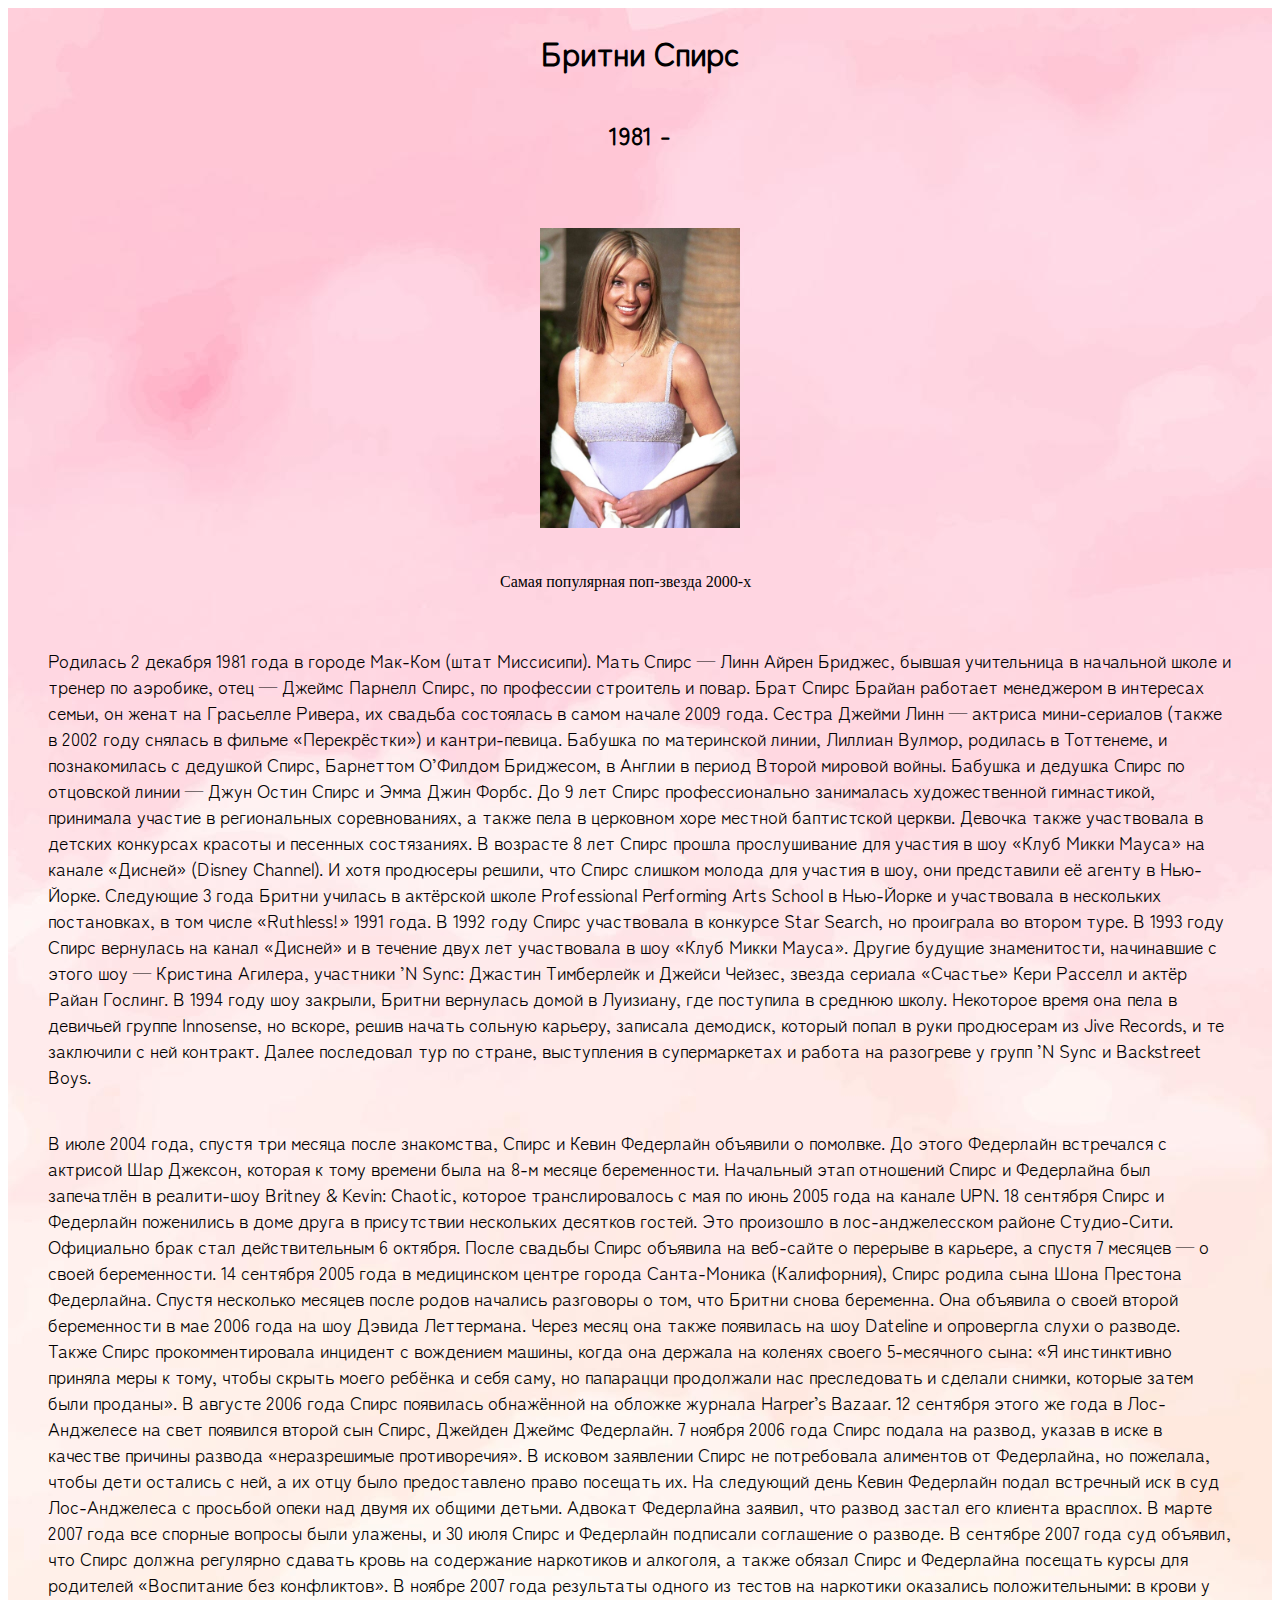
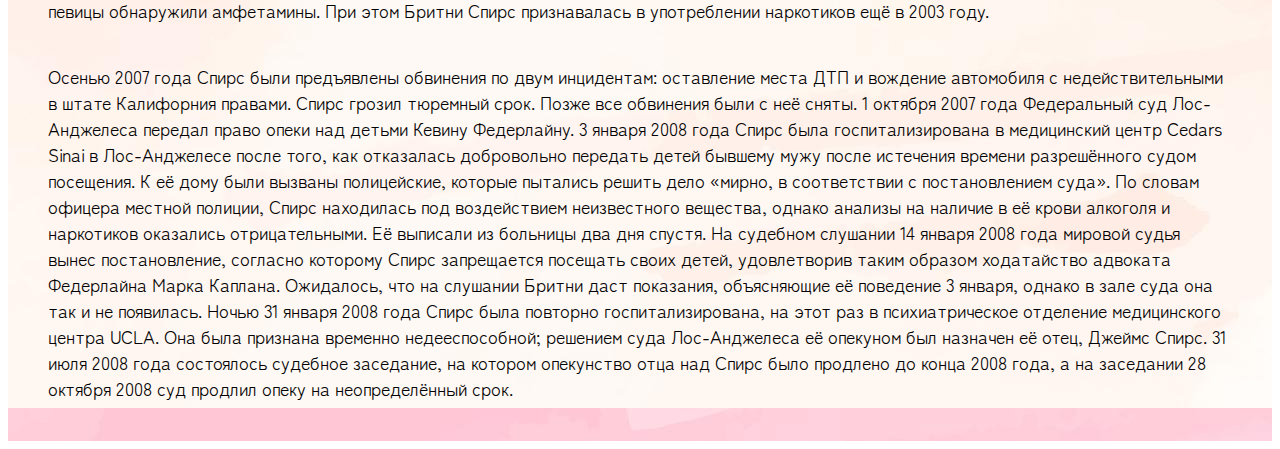
==== src/index.html @ d85186b7 "new directories" ====
<!DOCTYPE html>
<html lang="en">
<head>
    <meta charset="UTF-8">
    <title>Title</title>
    <link rel="stylesheet" href="style.css">
</head>
<body>
<div class="App">
    <h1 >Бритни Спирс</h1>
    <h2>1981 - </h2>
<figure class="fig">
    <p><img src="../imgs/C5258F1C-6F81-4D47-BEE6-2231B525DB49_5f19a5fd59e86.jpeg" alt="Бритни Спирс" class="img"/></p>
    <figcaption>Самая популярная поп-звезда 2000-х</figcaption>
    </figure>
    <div>
    <p>Родилась 2 декабря 1981 года в городе Мак-Ком (штат Миссисипи). Мать Спирс — Линн Айрен Бриджес, бывшая учительница в начальной школе и тренер по аэробике, отец — Джеймс Парнелл Спирс, по профессии строитель и повар. Брат Спирс Брайан работает менеджером в интересах семьи, он женат на Грасьелле Ривера, их свадьба состоялась в самом начале 2009 года. Сестра Джейми Линн — актриса мини-сериалов (также в 2002 году снялась в фильме «Перекрёстки») и кантри-певица. Бабушка по материнской линии, Лиллиан Вулмор, родилась в Тоттенеме, и познакомилась с дедушкой Спирс, Барнеттом О’Филдом Бриджесом, в Англии в период Второй мировой войны. Бабушка и дедушка Спирс по отцовской линии — Джун Остин Спирс и Эмма Джин Форбс.

        До 9 лет Спирс профессионально занималась художественной гимнастикой, принимала участие в региональных соревнованиях, а также пела в церковном хоре местной баптистской церкви. Девочка также участвовала в детских конкурсах красоты и песенных состязаниях.

        В возрасте 8 лет Спирс прошла прослушивание для участия в шоу «Клуб Микки Мауса» на канале «Дисней» (Disney Channel). И хотя продюсеры решили, что Спирс слишком молода для участия в шоу, они представили её агенту в Нью-Йорке. Следующие 3 года Бритни училась в актёрской школе Professional Performing Arts School в Нью-Йорке и участвовала в нескольких постановках, в том числе «Ruthless!» 1991 года. В 1992 году Спирс участвовала в конкурсе Star Search, но проиграла во втором туре.

        В 1993 году Спирс вернулась на канал «Дисней» и в течение двух лет участвовала в шоу «Клуб Микки Мауса». Другие будущие знаменитости, начинавшие с этого шоу — Кристина Агилера, участники ’N Sync: Джастин Тимберлейк и Джейси Чейзес, звезда сериала «Счастье» Кери Расселл и актёр Райан Гослинг.

        В 1994 году шоу закрыли, Бритни вернулась домой в Луизиану, где поступила в среднюю школу. Некоторое время она пела в девичьей группе Innosense, но вскоре, решив начать сольную карьеру, записала демодиск, который попал в руки продюсерам из Jive Records, и те заключили с ней контракт.

        Далее последовал тур по стране, выступления в супермаркетах и работа на разогреве у групп ’N Sync и Backstreet Boys.</p>
    <p>В июле 2004 года, спустя три месяца после знакомства, Спирс и Кевин Федерлайн объявили о помолвке. До этого Федерлайн встречался с актрисой Шар Джексон, которая к тому времени была на 8-м месяце беременности. Начальный этап отношений Спирс и Федерлайна был запечатлён в реалити-шоу Britney & Kevin: Chaotic, которое транслировалось с мая по июнь 2005 года на канале UPN. 18 сентября Спирс и Федерлайн поженились в доме друга в присутствии нескольких десятков гостей. Это произошло в лос-анджелесском районе Студио-Сити. Официально брак стал действительным 6 октября. После свадьбы Спирс объявила на веб-сайте о перерыве в карьере, а спустя 7 месяцев — о своей беременности. 14 сентября 2005 года в медицинском центре города Санта-Моника (Калифорния), Спирс родила сына Шона Престона Федерлайна.

        Спустя несколько месяцев после родов начались разговоры о том, что Бритни снова беременна. Она объявила о своей второй беременности в мае 2006 года на шоу Дэвида Леттермана. Через месяц она также появилась на шоу Dateline и опровергла слухи о разводе. Также Спирс прокомментировала инцидент с вождением машины, когда она держала на коленях своего 5-месячного сына: «Я инстинктивно приняла меры к тому, чтобы скрыть моего ребёнка и себя саму, но папарацци продолжали нас преследовать и сделали снимки, которые затем были проданы». В августе 2006 года Спирс появилась обнажённой на обложке журнала Harper’s Bazaar. 12 сентября этого же года в Лос-Анджелесе на свет появился второй сын Спирс, Джейден Джеймс Федерлайн.

        7 ноября 2006 года Спирс подала на развод, указав в иске в качестве причины развода «неразрешимые противоречия». В исковом заявлении Спирс не потребовала алиментов от Федерлайна, но пожелала, чтобы дети остались с ней, а их отцу было предоставлено право посещать их. На следующий день Кевин Федерлайн подал встречный иск в суд Лос-Анджелеса с просьбой опеки над двумя их общими детьми. Адвокат Федерлайна заявил, что развод застал его клиента врасплох. В марте 2007 года все спорные вопросы были улажены, и 30 июля Спирс и Федерлайн подписали соглашение о разводе.

        В сентябре 2007 года суд объявил, что Спирс должна регулярно сдавать кровь на содержание наркотиков и алкоголя, а также обязал Спирс и Федерлайна посещать курсы для родителей «Воспитание без конфликтов». В ноябре 2007 года результаты одного из тестов на наркотики оказались положительными: в крови у певицы обнаружили амфетамины. При этом Бритни Спирс признавалась в употреблении наркотиков ещё в 2003 году.</p>
    <p>Осенью 2007 года Спирс были предъявлены обвинения по двум инцидентам: оставление места ДТП и вождение автомобиля с недействительными в штате Калифорния правами. Спирс грозил тюремный срок. Позже все обвинения были с неё сняты. 1 октября 2007 года Федеральный суд Лос-Анджелеса передал право опеки над детьми Кевину Федерлайну.

        3 января 2008 года Спирс была госпитализирована в медицинский центр Cedars Sinai в Лос-Анджелесе после того, как отказалась добровольно передать детей бывшему мужу после истечения времени разрешённого судом посещения. К её дому были вызваны полицейские, которые пытались решить дело «мирно, в соответствии с постановлением суда». По словам офицера местной полиции, Спирс находилась под воздействием неизвестного вещества, однако анализы на наличие в её крови алкоголя и наркотиков оказались отрицательными. Её выписали из больницы два дня спустя.

        На судебном слушании 14 января 2008 года мировой судья вынес постановление, согласно которому Спирс запрещается посещать своих детей, удовлетворив таким образом ходатайство адвоката Федерлайна Марка Каплана. Ожидалось, что на слушании Бритни даст показания, объясняющие её поведение 3 января, однако в зале суда она так и не появилась.

        Ночью 31 января 2008 года Спирс была повторно госпитализирована, на этот раз в психиатрическое отделение медицинского центра UCLA. Она была признана временно недееспособной; решением суда Лос-Анджелеса её опекуном был назначен её отец, Джеймс Спирс.

        31 июля 2008 года состоялось судебное заседание, на котором опекунство отца над Спирс было продлено до конца 2008 года, а на заседании 28 октября 2008 суд продлил опеку на неопределённый срок.</p>
    </div>
    </div>
</body>
</html>
---- src/style.css ----
.App{
    display: flex;
    flex-direction: column;
    flex-wrap: wrap;
    align-items: center;
    justify-content: space-around;
    background-image: url("../imgs/5172214.jpg");
}
.img{
    width: 200px;

}
@font-face {
    font-family: ZenMaruGothic_Regular;

    src:url("../fonts/ZenMaruGothic-Regular.ttf");
}
h1,h2,p{
    font-family: ZenMaruGothic_Regular;
}

p {
    font-size: 18px;
    margin: 40px;
}
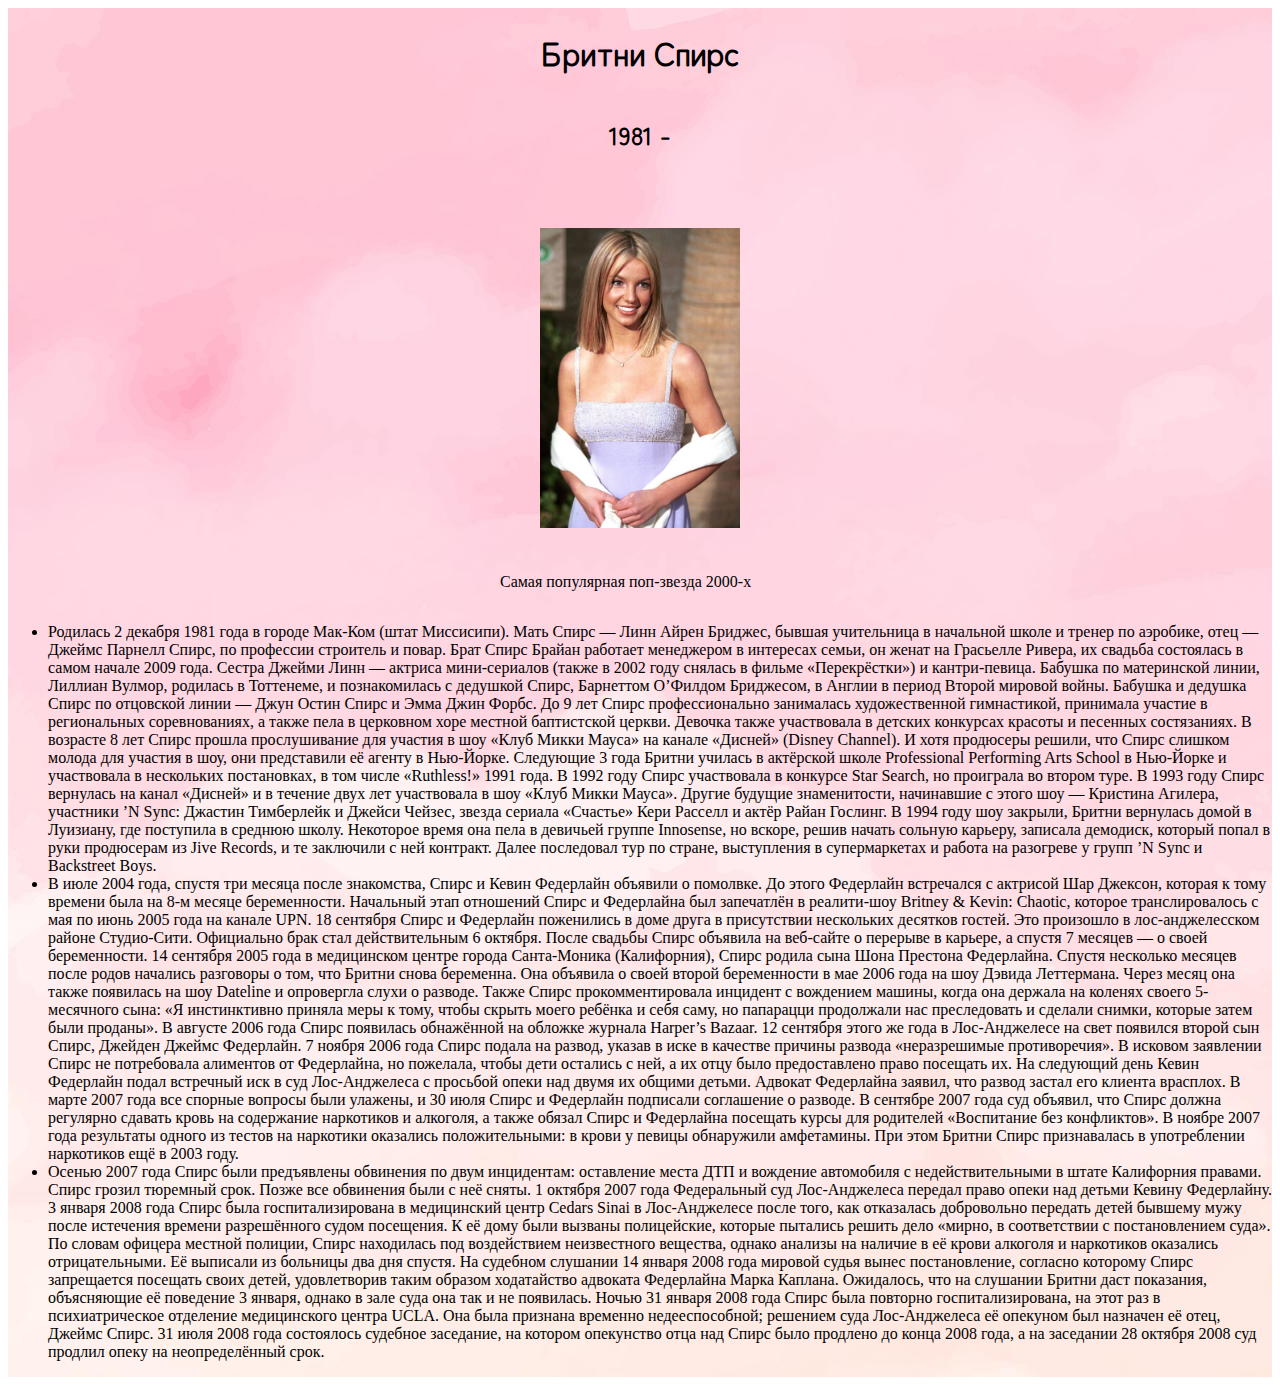
==== commit 6d41974c: "update list" ====
--- a/src/index.html
+++ b/src/index.html
@@ -13,8 +13,8 @@
     <p><img src="../imgs/C5258F1C-6F81-4D47-BEE6-2231B525DB49_5f19a5fd59e86.jpeg" alt="Бритни Спирс" class="img"/></p>
     <figcaption>Самая популярная поп-звезда 2000-х</figcaption>
     </figure>
-    <div>
-    <p>Родилась 2 декабря 1981 года в городе Мак-Ком (штат Миссисипи). Мать Спирс — Линн Айрен Бриджес, бывшая учительница в начальной школе и тренер по аэробике, отец — Джеймс Парнелл Спирс, по профессии строитель и повар. Брат Спирс Брайан работает менеджером в интересах семьи, он женат на Грасьелле Ривера, их свадьба состоялась в самом начале 2009 года. Сестра Джейми Линн — актриса мини-сериалов (также в 2002 году снялась в фильме «Перекрёстки») и кантри-певица. Бабушка по материнской линии, Лиллиан Вулмор, родилась в Тоттенеме, и познакомилась с дедушкой Спирс, Барнеттом О’Филдом Бриджесом, в Англии в период Второй мировой войны. Бабушка и дедушка Спирс по отцовской линии — Джун Остин Спирс и Эмма Джин Форбс.
+    <ul>
+    <li>Родилась 2 декабря 1981 года в городе Мак-Ком (штат Миссисипи). Мать Спирс — Линн Айрен Бриджес, бывшая учительница в начальной школе и тренер по аэробике, отец — Джеймс Парнелл Спирс, по профессии строитель и повар. Брат Спирс Брайан работает менеджером в интересах семьи, он женат на Грасьелле Ривера, их свадьба состоялась в самом начале 2009 года. Сестра Джейми Линн — актриса мини-сериалов (также в 2002 году снялась в фильме «Перекрёстки») и кантри-певица. Бабушка по материнской линии, Лиллиан Вулмор, родилась в Тоттенеме, и познакомилась с дедушкой Спирс, Барнеттом О’Филдом Бриджесом, в Англии в период Второй мировой войны. Бабушка и дедушка Спирс по отцовской линии — Джун Остин Спирс и Эмма Джин Форбс.
 
         До 9 лет Спирс профессионально занималась художественной гимнастикой, принимала участие в региональных соревнованиях, а также пела в церковном хоре местной баптистской церкви. Девочка также участвовала в детских конкурсах красоты и песенных состязаниях.
 
@@ -24,15 +24,15 @@
 
         В 1994 году шоу закрыли, Бритни вернулась домой в Луизиану, где поступила в среднюю школу. Некоторое время она пела в девичьей группе Innosense, но вскоре, решив начать сольную карьеру, записала демодиск, который попал в руки продюсерам из Jive Records, и те заключили с ней контракт.
 
-        Далее последовал тур по стране, выступления в супермаркетах и работа на разогреве у групп ’N Sync и Backstreet Boys.</p>
-    <p>В июле 2004 года, спустя три месяца после знакомства, Спирс и Кевин Федерлайн объявили о помолвке. До этого Федерлайн встречался с актрисой Шар Джексон, которая к тому времени была на 8-м месяце беременности. Начальный этап отношений Спирс и Федерлайна был запечатлён в реалити-шоу Britney & Kevin: Chaotic, которое транслировалось с мая по июнь 2005 года на канале UPN. 18 сентября Спирс и Федерлайн поженились в доме друга в присутствии нескольких десятков гостей. Это произошло в лос-анджелесском районе Студио-Сити. Официально брак стал действительным 6 октября. После свадьбы Спирс объявила на веб-сайте о перерыве в карьере, а спустя 7 месяцев — о своей беременности. 14 сентября 2005 года в медицинском центре города Санта-Моника (Калифорния), Спирс родила сына Шона Престона Федерлайна.
+        Далее последовал тур по стране, выступления в супермаркетах и работа на разогреве у групп ’N Sync и Backstreet Boys.</li>
+    <li>В июле 2004 года, спустя три месяца после знакомства, Спирс и Кевин Федерлайн объявили о помолвке. До этого Федерлайн встречался с актрисой Шар Джексон, которая к тому времени была на 8-м месяце беременности. Начальный этап отношений Спирс и Федерлайна был запечатлён в реалити-шоу Britney & Kevin: Chaotic, которое транслировалось с мая по июнь 2005 года на канале UPN. 18 сентября Спирс и Федерлайн поженились в доме друга в присутствии нескольких десятков гостей. Это произошло в лос-анджелесском районе Студио-Сити. Официально брак стал действительным 6 октября. После свадьбы Спирс объявила на веб-сайте о перерыве в карьере, а спустя 7 месяцев — о своей беременности. 14 сентября 2005 года в медицинском центре города Санта-Моника (Калифорния), Спирс родила сына Шона Престона Федерлайна.
 
         Спустя несколько месяцев после родов начались разговоры о том, что Бритни снова беременна. Она объявила о своей второй беременности в мае 2006 года на шоу Дэвида Леттермана. Через месяц она также появилась на шоу Dateline и опровергла слухи о разводе. Также Спирс прокомментировала инцидент с вождением машины, когда она держала на коленях своего 5-месячного сына: «Я инстинктивно приняла меры к тому, чтобы скрыть моего ребёнка и себя саму, но папарацци продолжали нас преследовать и сделали снимки, которые затем были проданы». В августе 2006 года Спирс появилась обнажённой на обложке журнала Harper’s Bazaar. 12 сентября этого же года в Лос-Анджелесе на свет появился второй сын Спирс, Джейден Джеймс Федерлайн.
 
         7 ноября 2006 года Спирс подала на развод, указав в иске в качестве причины развода «неразрешимые противоречия». В исковом заявлении Спирс не потребовала алиментов от Федерлайна, но пожелала, чтобы дети остались с ней, а их отцу было предоставлено право посещать их. На следующий день Кевин Федерлайн подал встречный иск в суд Лос-Анджелеса с просьбой опеки над двумя их общими детьми. Адвокат Федерлайна заявил, что развод застал его клиента врасплох. В марте 2007 года все спорные вопросы были улажены, и 30 июля Спирс и Федерлайн подписали соглашение о разводе.
 
-        В сентябре 2007 года суд объявил, что Спирс должна регулярно сдавать кровь на содержание наркотиков и алкоголя, а также обязал Спирс и Федерлайна посещать курсы для родителей «Воспитание без конфликтов». В ноябре 2007 года результаты одного из тестов на наркотики оказались положительными: в крови у певицы обнаружили амфетамины. При этом Бритни Спирс признавалась в употреблении наркотиков ещё в 2003 году.</p>
-    <p>Осенью 2007 года Спирс были предъявлены обвинения по двум инцидентам: оставление места ДТП и вождение автомобиля с недействительными в штате Калифорния правами. Спирс грозил тюремный срок. Позже все обвинения были с неё сняты. 1 октября 2007 года Федеральный суд Лос-Анджелеса передал право опеки над детьми Кевину Федерлайну.
+        В сентябре 2007 года суд объявил, что Спирс должна регулярно сдавать кровь на содержание наркотиков и алкоголя, а также обязал Спирс и Федерлайна посещать курсы для родителей «Воспитание без конфликтов». В ноябре 2007 года результаты одного из тестов на наркотики оказались положительными: в крови у певицы обнаружили амфетамины. При этом Бритни Спирс признавалась в употреблении наркотиков ещё в 2003 году.</li>
+    <li>Осенью 2007 года Спирс были предъявлены обвинения по двум инцидентам: оставление места ДТП и вождение автомобиля с недействительными в штате Калифорния правами. Спирс грозил тюремный срок. Позже все обвинения были с неё сняты. 1 октября 2007 года Федеральный суд Лос-Анджелеса передал право опеки над детьми Кевину Федерлайну.
 
         3 января 2008 года Спирс была госпитализирована в медицинский центр Cedars Sinai в Лос-Анджелесе после того, как отказалась добровольно передать детей бывшему мужу после истечения времени разрешённого судом посещения. К её дому были вызваны полицейские, которые пытались решить дело «мирно, в соответствии с постановлением суда». По словам офицера местной полиции, Спирс находилась под воздействием неизвестного вещества, однако анализы на наличие в её крови алкоголя и наркотиков оказались отрицательными. Её выписали из больницы два дня спустя.
 
@@ -40,8 +40,8 @@
 
         Ночью 31 января 2008 года Спирс была повторно госпитализирована, на этот раз в психиатрическое отделение медицинского центра UCLA. Она была признана временно недееспособной; решением суда Лос-Анджелеса её опекуном был назначен её отец, Джеймс Спирс.
 
-        31 июля 2008 года состоялось судебное заседание, на котором опекунство отца над Спирс было продлено до конца 2008 года, а на заседании 28 октября 2008 суд продлил опеку на неопределённый срок.</p>
-    </div>
+        31 июля 2008 года состоялось судебное заседание, на котором опекунство отца над Спирс было продлено до конца 2008 года, а на заседании 28 октября 2008 суд продлил опеку на неопределённый срок.</li>
+    </ul>
     </div>
 </body>
 </html>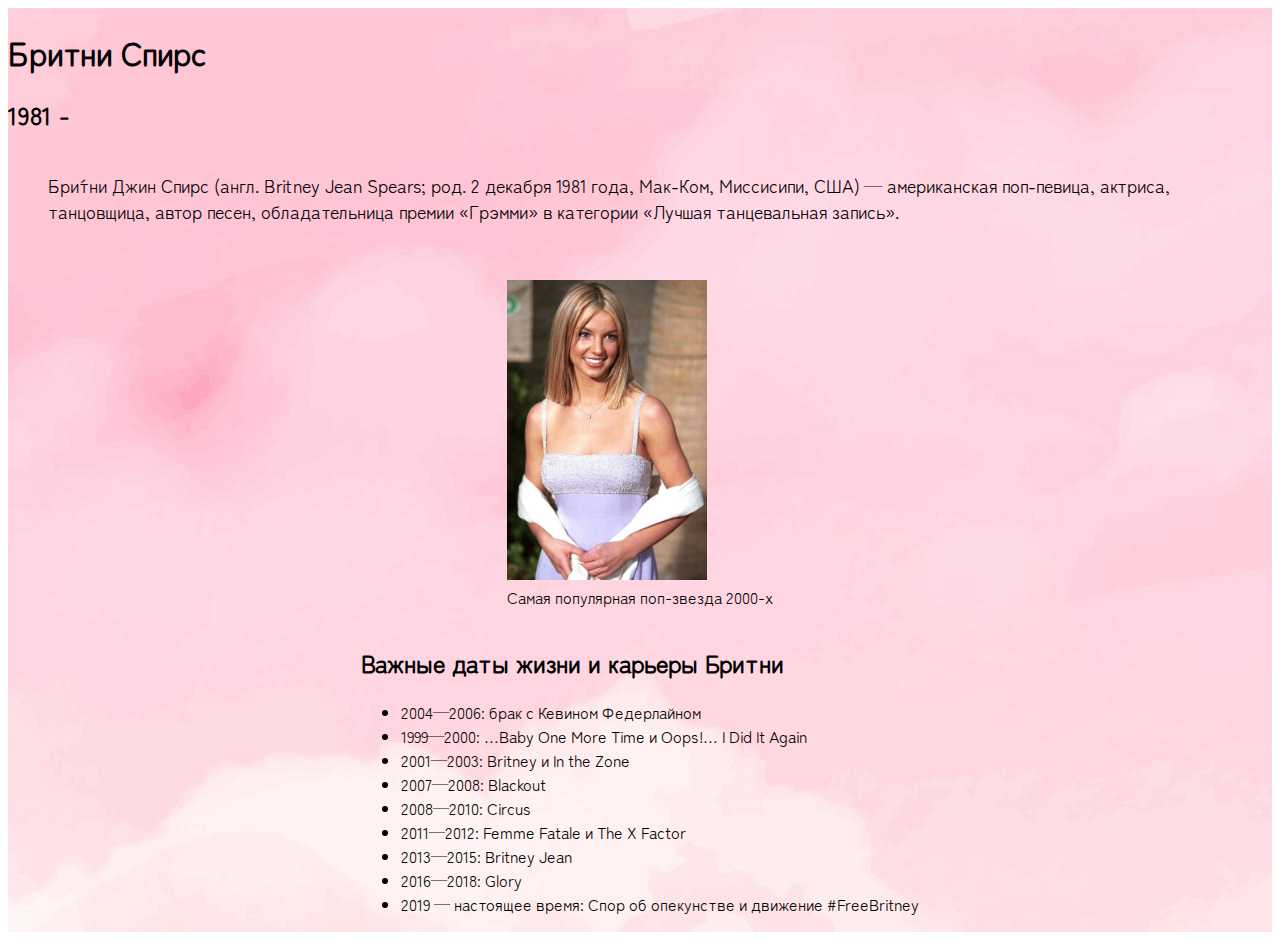
==== commit a69f99d5: "html done" ====
--- a/src/index.html
+++ b/src/index.html
@@ -7,41 +7,33 @@
 </head>
 <body>
 <div class="App">
-    <h1 >Бритни Спирс</h1>
-    <h2>1981 - </h2>
-<figure class="fig">
-    <p><img src="../imgs/C5258F1C-6F81-4D47-BEE6-2231B525DB49_5f19a5fd59e86.jpeg" alt="Бритни Спирс" class="img"/></p>
+   <div class="first_info">
+       <h1 >Бритни Спирс</h1>
+       <h2>1981 - </h2>
+       <p><span>Бри́тни Джин Спирс</span> (англ. Britney Jean Spears; род. 2 декабря 1981 года, Мак-Ком, Миссисипи, США)
+           — американская поп-певица, актриса, танцовщица, автор песен,
+           обладательница премии «Грэмми» в категории «Лучшая танцевальная запись».</p>
+   </div>
+    <div class="card">
+<figure>
+    <img src="../imgs/C5258F1C-6F81-4D47-BEE6-2231B525DB49_5f19a5fd59e86.jpeg" alt="Бритни Спирс" class="img"/>
     <figcaption>Самая популярная поп-звезда 2000-х</figcaption>
     </figure>
-    <ul>
-    <li>Родилась 2 декабря 1981 года в городе Мак-Ком (штат Миссисипи). Мать Спирс — Линн Айрен Бриджес, бывшая учительница в начальной школе и тренер по аэробике, отец — Джеймс Парнелл Спирс, по профессии строитель и повар. Брат Спирс Брайан работает менеджером в интересах семьи, он женат на Грасьелле Ривера, их свадьба состоялась в самом начале 2009 года. Сестра Джейми Линн — актриса мини-сериалов (также в 2002 году снялась в фильме «Перекрёстки») и кантри-певица. Бабушка по материнской линии, Лиллиан Вулмор, родилась в Тоттенеме, и познакомилась с дедушкой Спирс, Барнеттом О’Филдом Бриджесом, в Англии в период Второй мировой войны. Бабушка и дедушка Спирс по отцовской линии — Джун Остин Спирс и Эмма Джин Форбс.
-
-        До 9 лет Спирс профессионально занималась художественной гимнастикой, принимала участие в региональных соревнованиях, а также пела в церковном хоре местной баптистской церкви. Девочка также участвовала в детских конкурсах красоты и песенных состязаниях.
-
-        В возрасте 8 лет Спирс прошла прослушивание для участия в шоу «Клуб Микки Мауса» на канале «Дисней» (Disney Channel). И хотя продюсеры решили, что Спирс слишком молода для участия в шоу, они представили её агенту в Нью-Йорке. Следующие 3 года Бритни училась в актёрской школе Professional Performing Arts School в Нью-Йорке и участвовала в нескольких постановках, в том числе «Ruthless!» 1991 года. В 1992 году Спирс участвовала в конкурсе Star Search, но проиграла во втором туре.
-
-        В 1993 году Спирс вернулась на канал «Дисней» и в течение двух лет участвовала в шоу «Клуб Микки Мауса». Другие будущие знаменитости, начинавшие с этого шоу — Кристина Агилера, участники ’N Sync: Джастин Тимберлейк и Джейси Чейзес, звезда сериала «Счастье» Кери Расселл и актёр Райан Гослинг.
-
-        В 1994 году шоу закрыли, Бритни вернулась домой в Луизиану, где поступила в среднюю школу. Некоторое время она пела в девичьей группе Innosense, но вскоре, решив начать сольную карьеру, записала демодиск, который попал в руки продюсерам из Jive Records, и те заключили с ней контракт.
-
-        Далее последовал тур по стране, выступления в супермаркетах и работа на разогреве у групп ’N Sync и Backstreet Boys.</li>
-    <li>В июле 2004 года, спустя три месяца после знакомства, Спирс и Кевин Федерлайн объявили о помолвке. До этого Федерлайн встречался с актрисой Шар Джексон, которая к тому времени была на 8-м месяце беременности. Начальный этап отношений Спирс и Федерлайна был запечатлён в реалити-шоу Britney & Kevin: Chaotic, которое транслировалось с мая по июнь 2005 года на канале UPN. 18 сентября Спирс и Федерлайн поженились в доме друга в присутствии нескольких десятков гостей. Это произошло в лос-анджелесском районе Студио-Сити. Официально брак стал действительным 6 октября. После свадьбы Спирс объявила на веб-сайте о перерыве в карьере, а спустя 7 месяцев — о своей беременности. 14 сентября 2005 года в медицинском центре города Санта-Моника (Калифорния), Спирс родила сына Шона Престона Федерлайна.
-
-        Спустя несколько месяцев после родов начались разговоры о том, что Бритни снова беременна. Она объявила о своей второй беременности в мае 2006 года на шоу Дэвида Леттермана. Через месяц она также появилась на шоу Dateline и опровергла слухи о разводе. Также Спирс прокомментировала инцидент с вождением машины, когда она держала на коленях своего 5-месячного сына: «Я инстинктивно приняла меры к тому, чтобы скрыть моего ребёнка и себя саму, но папарацци продолжали нас преследовать и сделали снимки, которые затем были проданы». В августе 2006 года Спирс появилась обнажённой на обложке журнала Harper’s Bazaar. 12 сентября этого же года в Лос-Анджелесе на свет появился второй сын Спирс, Джейден Джеймс Федерлайн.
-
-        7 ноября 2006 года Спирс подала на развод, указав в иске в качестве причины развода «неразрешимые противоречия». В исковом заявлении Спирс не потребовала алиментов от Федерлайна, но пожелала, чтобы дети остались с ней, а их отцу было предоставлено право посещать их. На следующий день Кевин Федерлайн подал встречный иск в суд Лос-Анджелеса с просьбой опеки над двумя их общими детьми. Адвокат Федерлайна заявил, что развод застал его клиента врасплох. В марте 2007 года все спорные вопросы были улажены, и 30 июля Спирс и Федерлайн подписали соглашение о разводе.
-
-        В сентябре 2007 года суд объявил, что Спирс должна регулярно сдавать кровь на содержание наркотиков и алкоголя, а также обязал Спирс и Федерлайна посещать курсы для родителей «Воспитание без конфликтов». В ноябре 2007 года результаты одного из тестов на наркотики оказались положительными: в крови у певицы обнаружили амфетамины. При этом Бритни Спирс признавалась в употреблении наркотиков ещё в 2003 году.</li>
-    <li>Осенью 2007 года Спирс были предъявлены обвинения по двум инцидентам: оставление места ДТП и вождение автомобиля с недействительными в штате Калифорния правами. Спирс грозил тюремный срок. Позже все обвинения были с неё сняты. 1 октября 2007 года Федеральный суд Лос-Анджелеса передал право опеки над детьми Кевину Федерлайну.
-
-        3 января 2008 года Спирс была госпитализирована в медицинский центр Cedars Sinai в Лос-Анджелесе после того, как отказалась добровольно передать детей бывшему мужу после истечения времени разрешённого судом посещения. К её дому были вызваны полицейские, которые пытались решить дело «мирно, в соответствии с постановлением суда». По словам офицера местной полиции, Спирс находилась под воздействием неизвестного вещества, однако анализы на наличие в её крови алкоголя и наркотиков оказались отрицательными. Её выписали из больницы два дня спустя.
-
-        На судебном слушании 14 января 2008 года мировой судья вынес постановление, согласно которому Спирс запрещается посещать своих детей, удовлетворив таким образом ходатайство адвоката Федерлайна Марка Каплана. Ожидалось, что на слушании Бритни даст показания, объясняющие её поведение 3 января, однако в зале суда она так и не появилась.
-
-        Ночью 31 января 2008 года Спирс была повторно госпитализирована, на этот раз в психиатрическое отделение медицинского центра UCLA. Она была признана временно недееспособной; решением суда Лос-Анджелеса её опекуном был назначен её отец, Джеймс Спирс.
-
-        31 июля 2008 года состоялось судебное заседание, на котором опекунство отца над Спирс было продлено до конца 2008 года, а на заседании 28 октября 2008 суд продлил опеку на неопределённый срок.</li>
-    </ul>
+    </div>
+    <div>
+        <h2>Важные даты жизни и карьеры Бритни</h2>
+        <ul>
+            <li><span>2004—2006: </span>брак с Кевином Федерлайном</li>
+            <li><span>1999—2000:</span> …Baby One More Time и Oops!… I Did It Again</li>
+            <li><span>2001—2003:</span> Britney и In the Zone</li>
+            <li><span>2007—2008:</span> Blackout</li>
+            <li><span>2008—2010:</span> Circus</li>
+            <li><span>2011—2012:</span> Femme Fatale и The X Factor</li>
+            <li><span>2013—2015:</span> Britney Jean</li>
+            <li><span>2016—2018:</span> Glory</li>
+            <li><span>2019 — настоящее время:</span> Спор об опекунстве и движение #FreeBritney</li>
+        </ul>
+    </div>
     </div>
 </body>
 </html>--- a/src/style.css
+++ b/src/style.css
@@ -1,3 +1,8 @@
+@font-face {
+    font-family: ZenMaruGothic_Regular;
+
+    src:url("../fonts/ZenMaruGothic-Regular.ttf");
+}
 .App{
     display: flex;
     flex-direction: column;
@@ -5,20 +10,11 @@
     align-items: center;
     justify-content: space-around;
     background-image: url("../imgs/5172214.jpg");
+    font-family: ZenMaruGothic_Regular;
 }
 .img{
     width: 200px;
-
 }
-@font-face {
-    font-family: ZenMaruGothic_Regular;
-
-    src:url("../fonts/ZenMaruGothic-Regular.ttf");
-}
-h1,h2,p{
-    font-family: ZenMaruGothic_Regular;
-}
-
 p {
     font-size: 18px;
     margin: 40px;
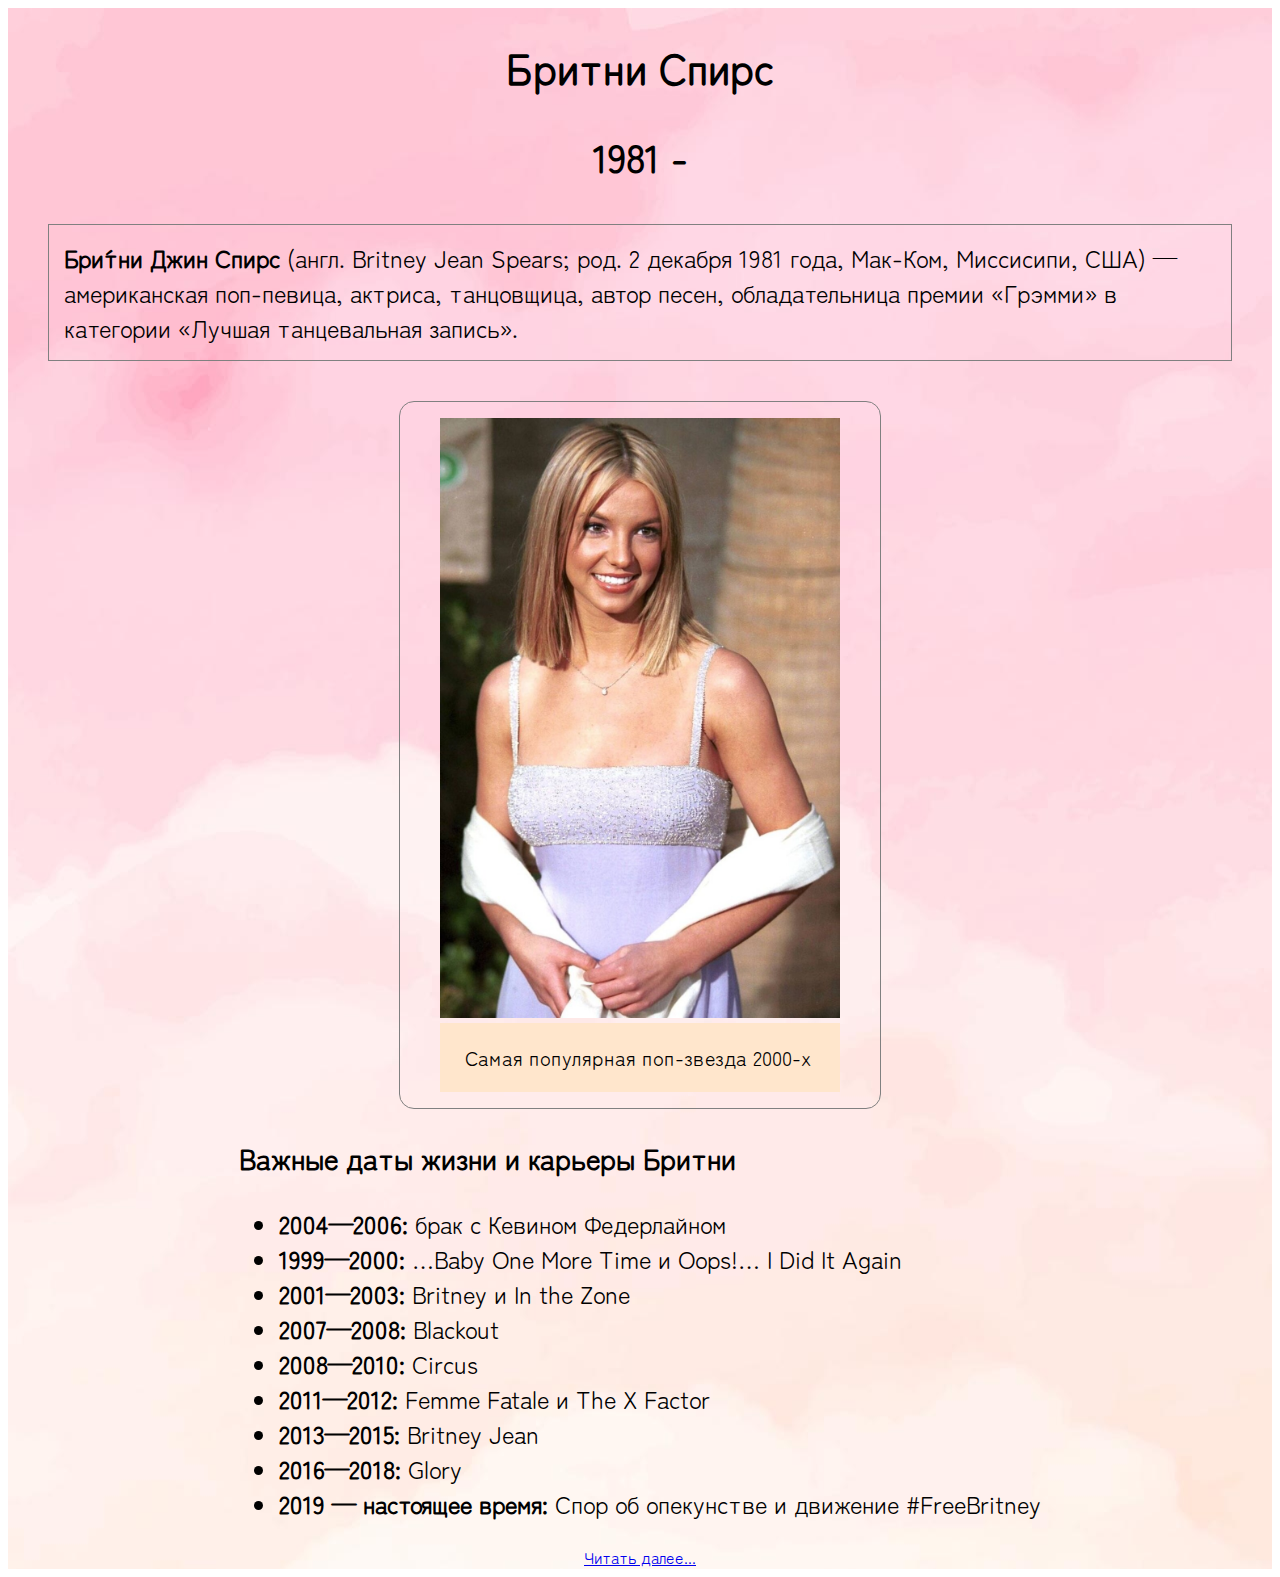
==== commit 7f838563: "css +-" ====
--- a/src/index.html
+++ b/src/index.html
@@ -8,7 +8,7 @@
 <body>
 <div class="App">
    <div class="first_info">
-       <h1 >Бритни Спирс</h1>
+       <h1>Бритни Спирс</h1>
        <h2>1981 - </h2>
        <p><span>Бри́тни Джин Спирс</span> (англ. Britney Jean Spears; род. 2 декабря 1981 года, Мак-Ком, Миссисипи, США)
            — американская поп-певица, актриса, танцовщица, автор песен,
@@ -20,8 +20,8 @@
     <figcaption>Самая популярная поп-звезда 2000-х</figcaption>
     </figure>
     </div>
-    <div>
-        <h2>Важные даты жизни и карьеры Бритни</h2>
+    <div class="second_info">
+        <h3>Важные даты жизни и карьеры Бритни</h3>
         <ul>
             <li><span>2004—2006: </span>брак с Кевином Федерлайном</li>
             <li><span>1999—2000:</span> …Baby One More Time и Oops!… I Did It Again</li>
@@ -34,6 +34,9 @@
             <li><span>2019 — настоящее время:</span> Спор об опекунстве и движение #FreeBritney</li>
         </ul>
     </div>
+    <div class="end">
+        <a href="https://ru.wikipedia.org/wiki/%D0%A1%D0%BF%D0%B8%D1%80%D1%81,_%D0%91%D1%80%D0%B8%D1%82%D0%BD%D0%B8">Читать далее...</a>
+    </div>
     </div>
 </body>
 </html>--- a/src/style.css
+++ b/src/style.css
@@ -3,19 +3,49 @@
 
     src:url("../fonts/ZenMaruGothic-Regular.ttf");
 }
+span{
+    font-weight: bold;
+}
 .App{
     display: flex;
     flex-direction: column;
-    flex-wrap: wrap;
     align-items: center;
-    justify-content: space-around;
     background-image: url("../imgs/5172214.jpg");
     font-family: ZenMaruGothic_Regular;
 }
-.img{
-    width: 200px;
+h1,h2{
+    text-align: center;
+}
+h1{
+    font-size: 42px;
+}
+h2{
+    font-size: 38px;
 }
 p {
-    font-size: 18px;
+    border: 1px solid grey;
+    padding: 15px;
+    font-size: 24px;
     margin: 40px;
-}+}
+
+figcaption{
+    background-color: #ffe6cc;
+    padding-top: 20px;
+    padding-bottom: 20px;
+    padding-left: 25px;
+    padding-right: 25px;
+    font-size: 20px;
+}
+.img{
+    width: 400px;
+
+}
+.card{
+     border: 1px solid grey;
+     border-radius: 15px;
+ }
+.second_info{
+    font-size: 24px;
+    justify-items: left;
+}
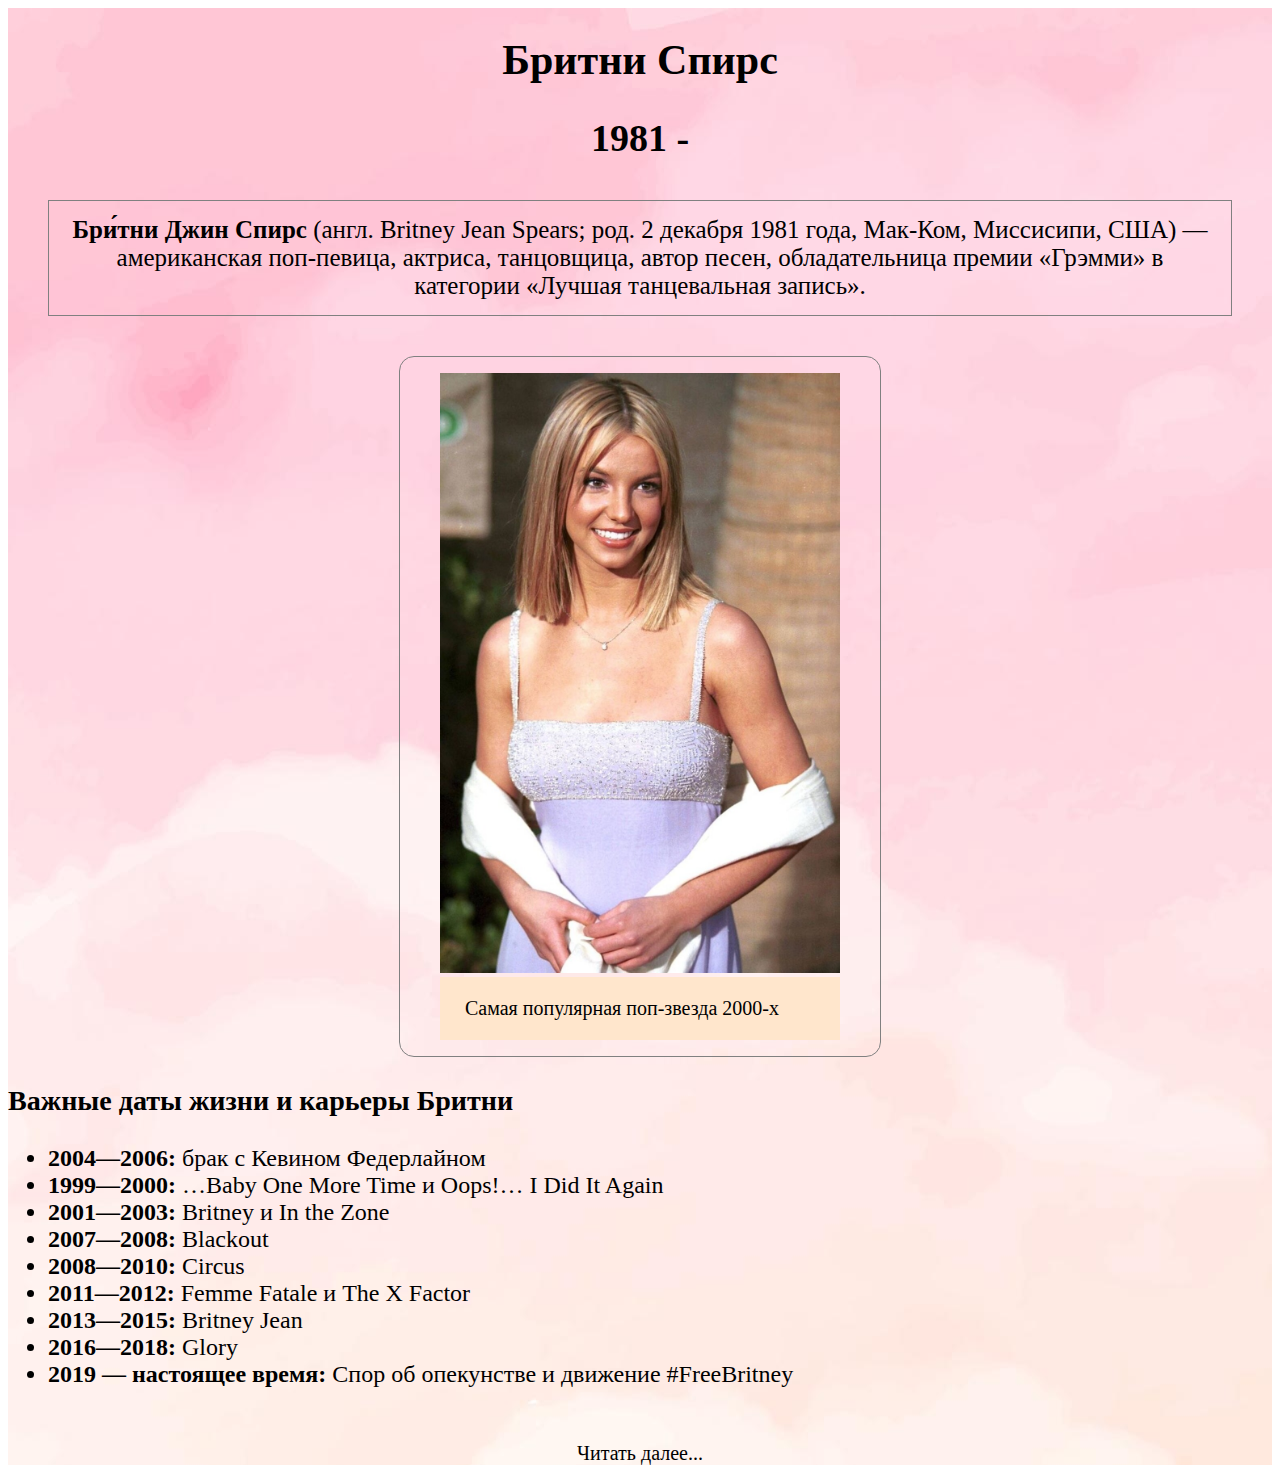
==== commit 2d3e268e: "update 1.0" ====
--- a/src/index.html
+++ b/src/index.html
@@ -1,13 +1,13 @@
 <!DOCTYPE html>
-<html lang="en">
+<html lang="ru">
 <head>
-    <meta charset="UTF-8">
+    <meta charset="UTF-8" name="viewport" content="width=device-width">
     <title>Title</title>
-    <link rel="stylesheet" href="style.css">
+    <link rel="stylesheet" href="./style.css">
 </head>
 <body>
 <div class="App">
-   <div class="first_info">
+   <div class="header">
        <h1>Бритни Спирс</h1>
        <h2>1981 - </h2>
        <p><span>Бри́тни Джин Спирс</span> (англ. Britney Jean Spears; род. 2 декабря 1981 года, Мак-Ком, Миссисипи, США)
@@ -16,11 +16,11 @@
    </div>
     <div class="card">
 <figure>
-    <img src="../imgs/C5258F1C-6F81-4D47-BEE6-2231B525DB49_5f19a5fd59e86.jpeg" alt="Бритни Спирс" class="img"/>
+    <img src="./imgs/C5258F1C-6F81-4D47-BEE6-2231B525DB49_5f19a5fd59e86.jpeg" alt="Бритни Спирс" class="img"/>
     <figcaption>Самая популярная поп-звезда 2000-х</figcaption>
     </figure>
     </div>
-    <div class="second_info">
+    <div class="info">
         <h3>Важные даты жизни и карьеры Бритни</h3>
         <ul>
             <li><span>2004—2006: </span>брак с Кевином Федерлайном</li>
@@ -34,7 +34,7 @@
             <li><span>2019 — настоящее время:</span> Спор об опекунстве и движение #FreeBritney</li>
         </ul>
     </div>
-    <div class="end">
+    <div class="footer">
         <a href="https://ru.wikipedia.org/wiki/%D0%A1%D0%BF%D0%B8%D1%80%D1%81,_%D0%91%D1%80%D0%B8%D1%82%D0%BD%D0%B8">Читать далее...</a>
     </div>
     </div>
--- a/src/style.css
+++ b/src/style.css
@@ -1,7 +1,7 @@
 @font-face {
     font-family: ZenMaruGothic_Regular;
 
-    src:url("../fonts/ZenMaruGothic-Regular.ttf");
+    src:url("./fonts/ZenMaruGothic-Regular.ttf");
 }
 span{
     font-weight: bold;
@@ -10,10 +10,11 @@
     display: flex;
     flex-direction: column;
     align-items: center;
-    background-image: url("../imgs/5172214.jpg");
+    justify-content: space-between;
+    background-image: url("./imgs/5172214.jpg");
     font-family: ZenMaruGothic_Regular;
 }
-h1,h2{
+.header {
     text-align: center;
 }
 h1{
@@ -25,7 +26,7 @@
 p {
     border: 1px solid grey;
     padding: 15px;
-    font-size: 24px;
+    font-size: 25px;
     margin: 40px;
 }
 
@@ -45,7 +46,15 @@
      border: 1px solid grey;
      border-radius: 15px;
  }
-.second_info{
+.info{
     font-size: 24px;
-    justify-items: left;
+    align-self: flex-start;
+    margin-bottom: 30px;
 }
+a{
+    text-decoration: none;
+    color: black;
+    font-size: 20px;
+
+    padding-bottom: 20px;
+}
